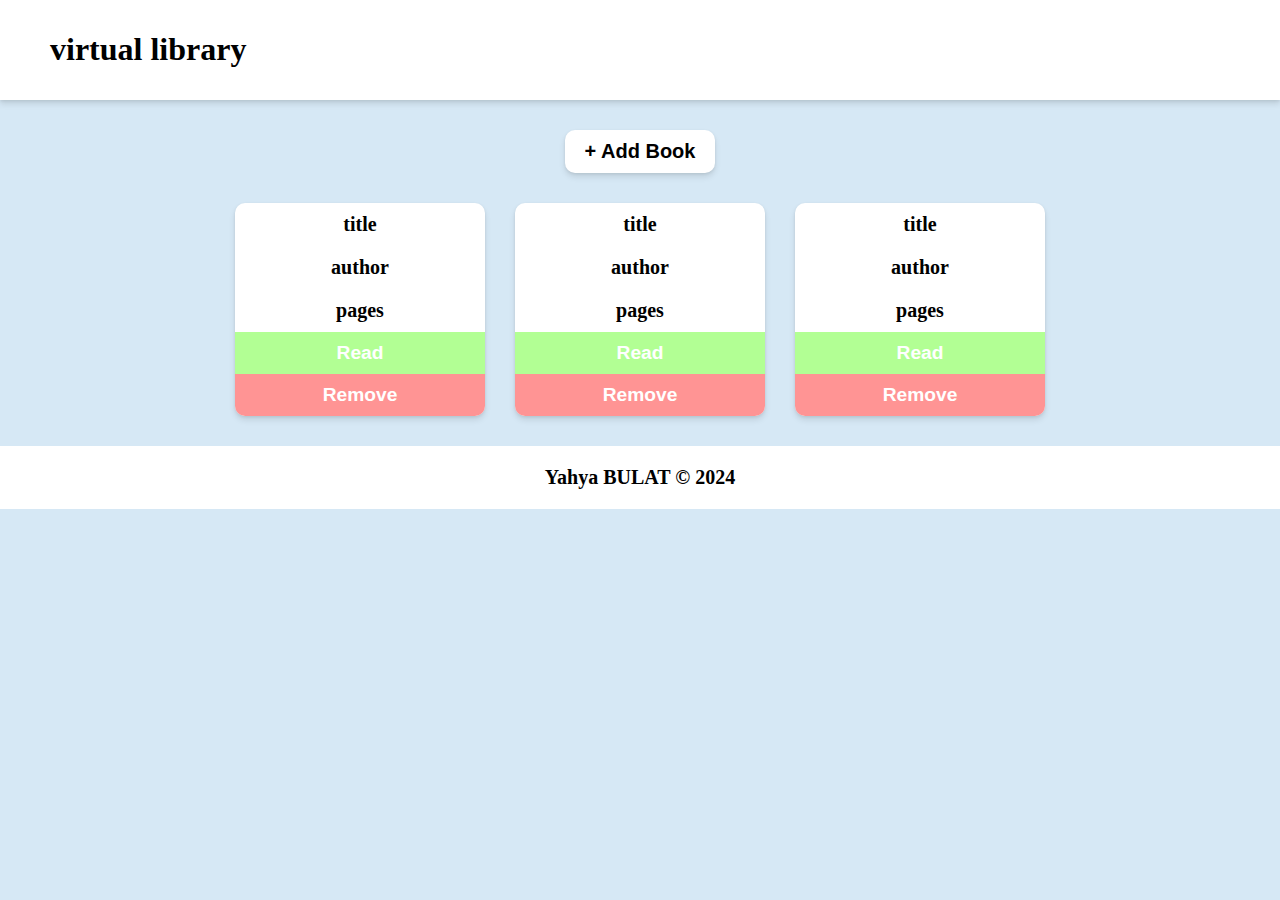
==== library-app/index.html @ d043f0a5 "Created html layout and added some styles" ====
<!DOCTYPE html>
<html lang="en">
<head>
    <meta charset="UTF-8">
    <meta name="viewport" content="width=device-width, initial-scale=1.0">
    <link rel="stylesheet" href="styles.css">
    <script src="script.js" defer></script>
    <title>Library App</title>
</head>
<body>
    <header>
        <h1>virtual library</h1>
    </header>
    <main>
        <button class="add-btn">+ Add Book</button>
        <div class="book-container">
            <div class="card">
                <p>title</p>
                <p>author</p>
                <p>pages</p>
                <button>Read</button>
                <button id="remove-btn">Remove</button>
            </div>
            <div class="card">
                <p>title</p>
                <p>author</p>
                <p>pages</p>
                <button>Read</button>
                <button id="remove-btn">Remove</button>
            </div>
            <div class="card">
                <p>title</p>
                <p>author</p>
                <p>pages</p>
                <button>Read</button>
                <button id="remove-btn">Remove</button>
            </div>

        </div>
    </main>
    <footer>Yahya BULAT &copy 2024</footer>
</body>
</html>
---- library-app/styles.css ----
* {
    box-sizing: border-box;
}

body {
    background-color: hsl(205, 59%, 90%);
    margin: 0;
    padding: 0;
}

header {
    background-color: white;
    margin: 0;
    padding: 10px 50px;
    box-shadow: 0 4px 6px rgba(0, 0, 0, 0.1), 0 1px 3px rgba(0, 0, 0, 0.08);
}

main {
    display: flex;
    flex-direction: column;
    align-items: center;
    margin: 0 auto;
}

.add-btn {
    background-color: white;
    margin: 30px;
    padding: 10px 20px;
    border: none;
    font-size: 1.25rem;
    font-weight: bold;
    border-radius: 10px;
    cursor: pointer;
    box-shadow: 0 4px 6px rgba(0, 0, 0, 0.1), 0 1px 3px rgba(0, 0, 0, 0.08);
}

.add-btn:hover {
    background-color: rgb(241, 241, 241);
}

.book-container {
    display: flex;
    flex-wrap: wrap;
    align-items: center;
    justify-content: center;
    gap: 30px;
    width: 900px;
}

.card {
    display: flex;
    flex-direction: column;
    align-items: center;
    background-color: white;
    width: 250px;
    border-radius: 10px;
    box-shadow: 0 4px 6px rgba(0, 0, 0, 0.1), 0 1px 3px rgba(0, 0, 0, 0.08);
}

.card p {
    font-size: 1.25rem;
    font-weight: bold;
    margin: 10px;
}

.card button {
    width: 100%;
    padding: 10px;
    margin: 0;
    border: none;
    font-size: 1.2em;
    color: white;
    font-weight: bold;
    background-color: hsl(103, 100%, 79%);
}

.card #remove-btn {
    border-radius: 0 0 10px 10px;
    background-color: hsl(0, 100%, 79%);
}

footer {
    background-color: white;
    padding: 20px;
    text-align: center;
    font-weight: bold;
    font-size: 1.25rem;
    width: 100%;
    margin-top: 30px;
}
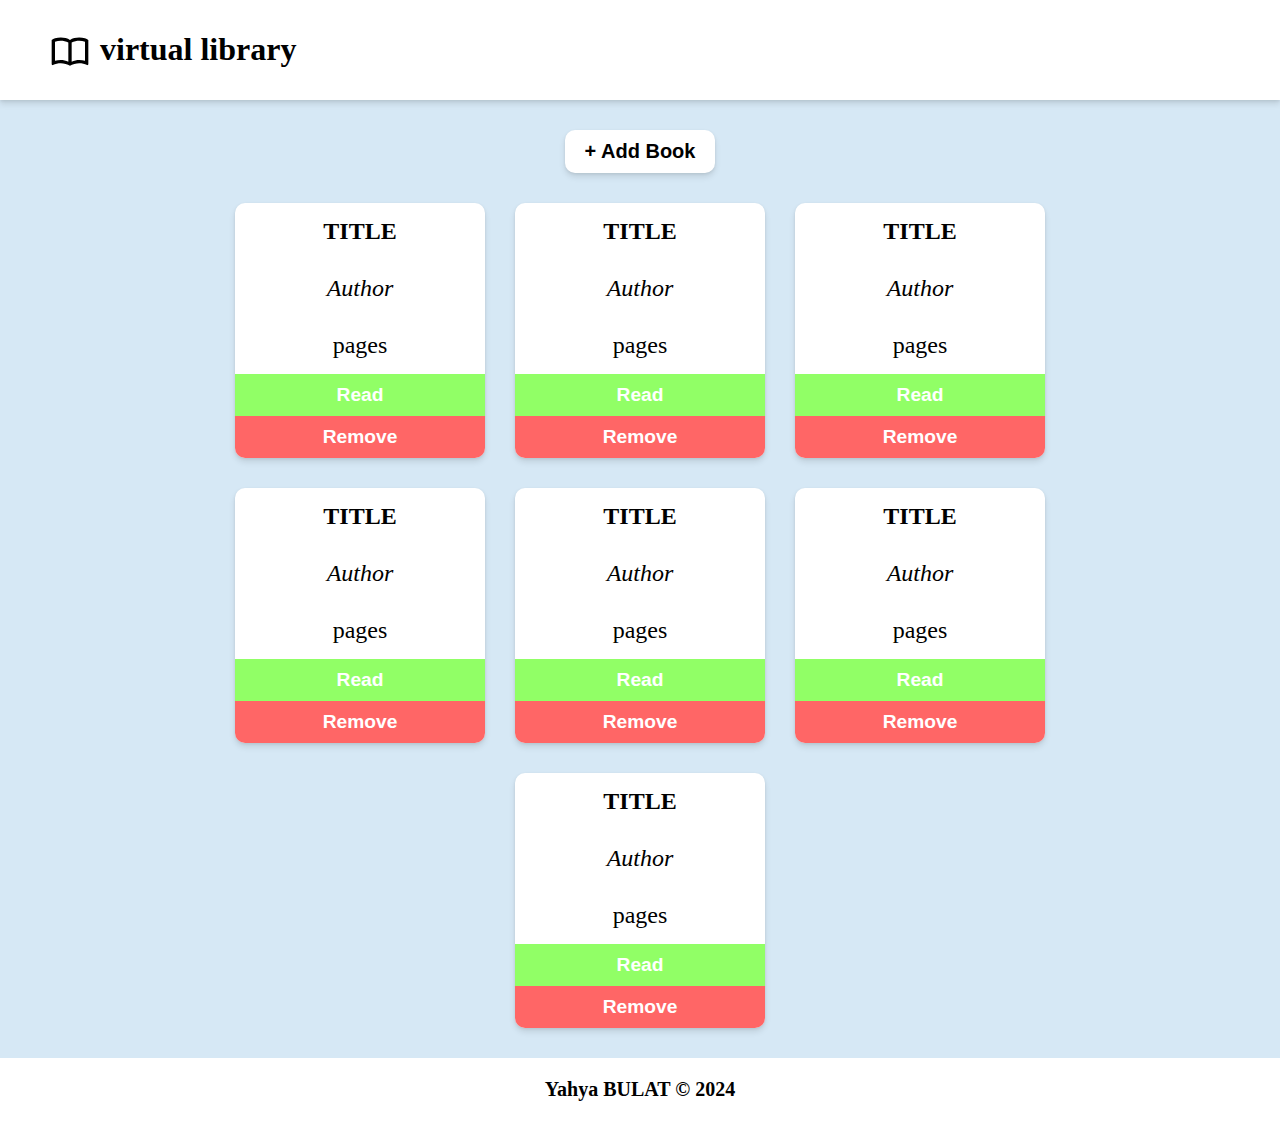
==== commit 141e9dd8: "Finished layout add styles" ====
--- a/library-app/index.html
+++ b/library-app/index.html
@@ -4,38 +4,82 @@
     <meta charset="UTF-8">
     <meta name="viewport" content="width=device-width, initial-scale=1.0">
     <link rel="stylesheet" href="styles.css">
+    <link rel="icon" href="./images/book-open-blank-variant-outline-white.svg">
     <script src="script.js" defer></script>
     <title>Library App</title>
 </head>
 <body>
     <header>
+        <img src="./images/book-open-blank-variant-outline.svg" alt="book icon" style="width: 40px;">
         <h1>virtual library</h1>
     </header>
     <main>
-        <button class="add-btn">+ Add Book</button>
+        <p>No books yet. Add a book from the button below</p>
+        <button id="add-btn">+ Add Book</button>
         <div class="book-container">
             <div class="card">
-                <p>title</p>
-                <p>author</p>
-                <p>pages</p>
-                <button>Read</button>
+                <p id="title">title</p>
+                <p id="author">author</p>
+                <p id="pages">pages</p>
+                <button id="read-btn">Read</button>
                 <button id="remove-btn">Remove</button>
             </div>
             <div class="card">
-                <p>title</p>
-                <p>author</p>
-                <p>pages</p>
-                <button>Read</button>
+                <p id="title">title</p>
+                <p id="author">author</p>
+                <p id="pages">pages</p>
+                <button id="read-btn">Read</button>
                 <button id="remove-btn">Remove</button>
             </div>
             <div class="card">
-                <p>title</p>
-                <p>author</p>
-                <p>pages</p>
-                <button>Read</button>
+                <p id="title">title</p>
+                <p id="author">author</p>
+                <p id="pages">pages</p>
+                <button id="read-btn">Read</button>
                 <button id="remove-btn">Remove</button>
             </div>
-
+            <div class="card">
+                <p id="title">title</p>
+                <p id="author">author</p>
+                <p id="pages">pages</p>
+                <button id="read-btn">Read</button>
+                <button id="remove-btn">Remove</button>
+            </div>
+            <div class="card">
+                <p id="title">title</p>
+                <p id="author">author</p>
+                <p id="pages">pages</p>
+                <button id="read-btn">Read</button>
+                <button id="remove-btn">Remove</button>
+            </div>
+            <div class="card">
+                <p id="title">title</p>
+                <p id="author">author</p>
+                <p id="pages">pages</p>
+                <button id="read-btn">Read</button>
+                <button id="remove-btn">Remove</button>
+            </div>
+            <div class="card">
+                <p id="title">title</p>
+                <p id="author">author</p>
+                <p id="pages">pages</p>
+                <button id="read-btn">Read</button>
+                <button id="remove-btn">Remove</button>
+            </div>
+            <dialog id="modal" id="modal">
+                <form method="dialog" class="form">
+                    <button id="close-btn">x</button>
+                    <p>Add new book</p>
+                    <input type="text" name="title" id="title" placeholder="Title">
+                    <input type="text" name="author" id="author" placeholder="Author">
+                    <input type="number" name="pages" id="pages" placeholder="Pages" min="0" max="3000">
+                    <div class="checkbox-container">
+                        <label for="read">Read</label>
+                        <input type="checkbox" name="read" id="read">
+                    </div>
+                    <button type="submit">Add Book</button>
+                </form>
+            </dialog>
         </div>
     </main>
     <footer>Yahya BULAT &copy 2024</footer>
--- a/library-app/styles.css
+++ b/library-app/styles.css
@@ -2,13 +2,21 @@
     box-sizing: border-box;
 }
 
+html, body {
+    height: 100%;
+    margin: 0;
+    display: flex;
+    flex-direction: column;
+}
+
 body {
+    flex: 1;
     background-color: hsl(205, 59%, 90%);
-    margin: 0;
-    padding: 0;
 }
 
 header {
+    display: flex;
+    gap: 10px;
     background-color: white;
     margin: 0;
     padding: 10px 50px;
@@ -16,15 +24,23 @@
 }
 
 main {
+    flex: 1;
     display: flex;
     flex-direction: column;
     align-items: center;
     margin: 0 auto;
 }
 
-.add-btn {
-    background-color: white;
-    margin: 30px;
+main > p {
+    font-size: 30px;
+    font-weight: bold;
+    margin: 50px;
+    display: none;
+}
+
+#add-btn {
+    background-color: white;
+    margin: 30px 30px 30px 30px;
     padding: 10px 20px;
     border: none;
     font-size: 1.25rem;
@@ -34,7 +50,7 @@
     box-shadow: 0 4px 6px rgba(0, 0, 0, 0.1), 0 1px 3px rgba(0, 0, 0, 0.08);
 }
 
-.add-btn:hover {
+#add-btn:hover {
     background-color: rgb(241, 241, 241);
 }
 
@@ -58,9 +74,18 @@
 }
 
 .card p {
-    font-size: 1.25rem;
-    font-weight: bold;
-    margin: 10px;
+    font-size: 1.5rem;
+    margin: 15px;
+}
+
+.card #title {
+    text-transform: uppercase;
+    font-weight: bold;
+}
+
+.card #author {
+    font-style: italic;
+    text-transform: capitalize;
 }
 
 .card button {
@@ -71,12 +96,32 @@
     font-size: 1.2em;
     color: white;
     font-weight: bold;
-    background-color: hsl(103, 100%, 79%);
+    cursor: pointer;
+}
+
+.card #read-btn {
+    background-color: hsl(103, 100%, 70%);
+}
+
+.card #read-btn:hover {
+    background-color: hsl(103, 100%, 75%);
+}
+
+.card #read-btn:active {
+    background-color: hsl(103, 100%, 80%);
 }
 
 .card #remove-btn {
     border-radius: 0 0 10px 10px;
-    background-color: hsl(0, 100%, 79%);
+    background-color: hsl(0, 100%, 70%);
+}
+
+.card #remove-btn:hover {
+    background-color: hsl(0, 100%, 75%);
+}
+
+.card #remove-btn:active {
+    background-color: hsl(0, 100%, 80%);
 }
 
 footer {
@@ -87,4 +132,81 @@
     font-size: 1.25rem;
     width: 100%;
     margin-top: 30px;
+}
+
+form {
+    display: flex;
+    flex-direction: column;
+    align-items: center;
+    gap: 20px;
+    font-size: 1.5rem;
+    font-weight: bold;
+    padding: 20px;
+    border: none;
+    background-color: rgb(244, 244, 244);
+    border-radius: 10px;
+    box-shadow: 0 4px 6px rgba(0, 0, 0, 0.1), 0 1px 3px rgba(0, 0, 0, 0.08);
+    z-index: 10;
+}
+
+form input {
+    font-size: 1.55rem;
+    border-radius: 10px;
+    line-height: 2.5rem;
+    padding: 5px 10px;
+    border: none;
+    width: 100%;
+    text-decoration: none;
+}
+
+form #close-btn {
+    border: none;
+    background-color: rgb(244, 244, 244);
+    margin: 0;
+    padding: 0;
+    cursor: pointer;
+    position: absolute;
+    right: 0;
+    top: 0;
+    font-weight: bold;
+    font-size: 20px;
+    width: 30px;
+    height: 30px;
+    color: black;
+}
+
+form button {
+    font-size: 1.5rem;
+    color: white;
+    border: none;
+    border-radius: 10px;
+    width: 300px;
+    height: 50px;
+    cursor: pointer;
+    background-color: hsl(103, 100%, 70%);
+}
+
+.checkbox-container {
+    display: flex;
+    align-items: center;
+    gap: 10px;
+}
+
+.checkbox-container label {
+    margin: 0;
+}
+
+.checkbox-container input {
+    margin: 0;
+}
+
+dialog {
+    border: none;
+    padding: 0;
+    border-radius: 10px;
+    box-shadow: 0 4px 6px rgba(0, 0, 0, 0.1), 0 1px 3px rgba(0, 0, 0, 0.08);
+}
+
+dialog::backdrop {
+    background-color: rgba(0, 0, 0, 0.4);
 }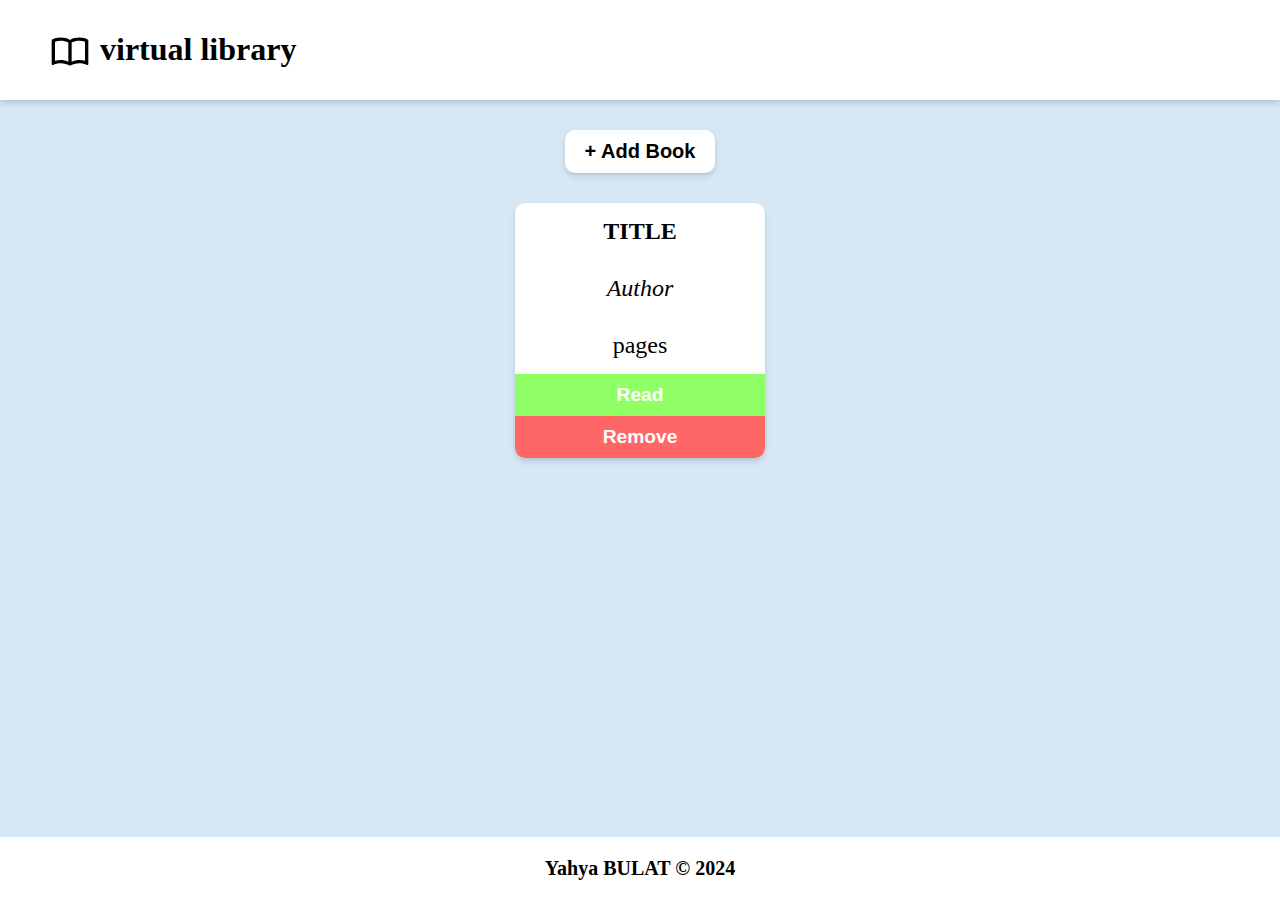
==== commit f9557db0: "Working on sorting the books" ====
--- a/library-app/index.html
+++ b/library-app/index.html
@@ -24,48 +24,6 @@
                 <button id="read-btn">Read</button>
                 <button id="remove-btn">Remove</button>
             </div>
-            <div class="card">
-                <p id="title">title</p>
-                <p id="author">author</p>
-                <p id="pages">pages</p>
-                <button id="read-btn">Read</button>
-                <button id="remove-btn">Remove</button>
-            </div>
-            <div class="card">
-                <p id="title">title</p>
-                <p id="author">author</p>
-                <p id="pages">pages</p>
-                <button id="read-btn">Read</button>
-                <button id="remove-btn">Remove</button>
-            </div>
-            <div class="card">
-                <p id="title">title</p>
-                <p id="author">author</p>
-                <p id="pages">pages</p>
-                <button id="read-btn">Read</button>
-                <button id="remove-btn">Remove</button>
-            </div>
-            <div class="card">
-                <p id="title">title</p>
-                <p id="author">author</p>
-                <p id="pages">pages</p>
-                <button id="read-btn">Read</button>
-                <button id="remove-btn">Remove</button>
-            </div>
-            <div class="card">
-                <p id="title">title</p>
-                <p id="author">author</p>
-                <p id="pages">pages</p>
-                <button id="read-btn">Read</button>
-                <button id="remove-btn">Remove</button>
-            </div>
-            <div class="card">
-                <p id="title">title</p>
-                <p id="author">author</p>
-                <p id="pages">pages</p>
-                <button id="read-btn">Read</button>
-                <button id="remove-btn">Remove</button>
-            </div>
             <dialog id="modal" id="modal">
                 <form method="dialog" class="form">
                     <button id="close-btn">x</button>
@@ -77,7 +35,7 @@
                         <label for="read">Read</label>
                         <input type="checkbox" name="read" id="read">
                     </div>
-                    <button type="submit">Add Book</button>
+                    <button type="submit" id="add-book">Add Book</button>
                 </form>
             </dialog>
         </div>
--- a/library-app/styles.css
+++ b/library-app/styles.css
@@ -186,6 +186,10 @@
     background-color: hsl(103, 100%, 70%);
 }
 
+form button:hover {
+    background-color: hsl(103, 100%, 75%);
+}
+
 .checkbox-container {
     display: flex;
     align-items: center;
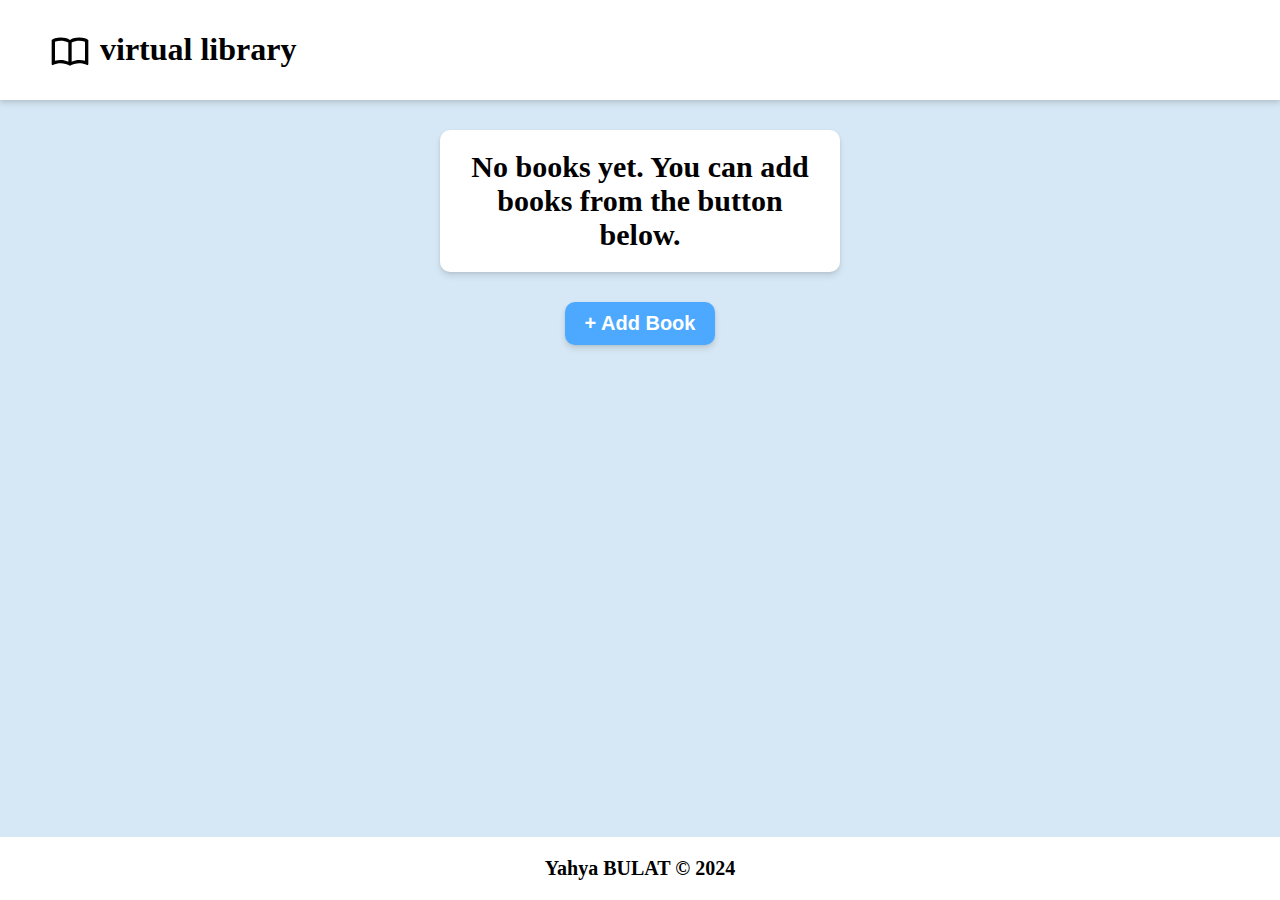
==== commit efbc3c4c: "Add book function works now, working on remove-btn" ====
--- a/library-app/index.html
+++ b/library-app/index.html
@@ -5,7 +5,6 @@
     <meta name="viewport" content="width=device-width, initial-scale=1.0">
     <link rel="stylesheet" href="styles.css">
     <link rel="icon" href="./images/book-open-blank-variant-outline-white.svg">
-    <script src="script.js" defer></script>
     <title>Library App</title>
 </head>
 <body>
@@ -14,32 +13,27 @@
         <h1>virtual library</h1>
     </header>
     <main>
-        <p>No books yet. Add a book from the button below</p>
+        <p id="no-books">No books yet. You can add books from the button below.</p>
         <button id="add-btn">+ Add Book</button>
-        <div class="book-container">
-            <div class="card">
-                <p id="title">title</p>
-                <p id="author">author</p>
-                <p id="pages">pages</p>
-                <button id="read-btn">Read</button>
-                <button id="remove-btn">Remove</button>
-            </div>
-            <dialog id="modal" id="modal">
-                <form method="dialog" class="form">
-                    <button id="close-btn">x</button>
-                    <p>Add new book</p>
-                    <input type="text" name="title" id="title" placeholder="Title">
-                    <input type="text" name="author" id="author" placeholder="Author">
-                    <input type="number" name="pages" id="pages" placeholder="Pages" min="0" max="3000">
-                    <div class="checkbox-container">
-                        <label for="read">Read</label>
-                        <input type="checkbox" name="read" id="read">
-                    </div>
-                    <button type="submit" id="add-book">Add Book</button>
-                </form>
-            </dialog>
+        <div class="book-container" id="book-container">
+
         </div>
+        <dialog id="modal" id="modal">
+            <form method="dialog" class="form" id="form">
+                <button id="close-btn">x</button>
+                <p>Add new book</p>
+                <input type="text" name="title" id="title" placeholder="Title" required>
+                <input type="text" name="author" id="author" placeholder="Author" required>
+                <input type="number" name="pages" id="pages" placeholder="Pages" min="0" max="3000" required>
+                <div class="checkbox-container">
+                    <label for="read">Read</label>
+                    <input type="checkbox" name="read" id="read">
+                </div>
+                <button type="submit" id="add-book">Add Book</button>
+            </form>
+        </dialog>
     </main>
     <footer>Yahya BULAT &copy 2024</footer>
+    <script src="script.js"></script>
 </body>
 </html>--- a/library-app/styles.css
+++ b/library-app/styles.css
@@ -34,12 +34,19 @@
 main > p {
     font-size: 30px;
     font-weight: bold;
-    margin: 50px;
-    display: none;
+    margin: 30px 50px 0 50px;
+    display: block;
+    width: 400px;
+    padding: 20px;
+    text-align: center;
+    background-color: white;
+    border-radius: 10px;
+    box-shadow: 0 4px 6px rgba(0, 0, 0, 0.1), 0 1px 3px rgba(0, 0, 0, 0.08);
 }
 
 #add-btn {
-    background-color: white;
+    background-color: hsl(209, 100%, 65%);
+    color: white;
     margin: 30px 30px 30px 30px;
     padding: 10px 20px;
     border: none;
@@ -51,7 +58,7 @@
 }
 
 #add-btn:hover {
-    background-color: rgb(241, 241, 241);
+    background-color: hsl(209, 100%, 70%);
 }
 
 .book-container {
@@ -60,7 +67,7 @@
     align-items: center;
     justify-content: center;
     gap: 30px;
-    width: 900px;
+    width: 1000px;
 }
 
 .card {
@@ -78,12 +85,12 @@
     margin: 15px;
 }
 
-.card #title {
+.card .title {
     text-transform: uppercase;
     font-weight: bold;
 }
 
-.card #author {
+.card .author {
     font-style: italic;
     text-transform: capitalize;
 }
@@ -99,28 +106,32 @@
     cursor: pointer;
 }
 
-.card #read-btn {
+.card .read-btn {
     background-color: hsl(103, 100%, 70%);
 }
 
-.card #read-btn:hover {
+.card .read-btn:hover {
     background-color: hsl(103, 100%, 75%);
 }
 
-.card #read-btn:active {
+.card .read-btn:active {
     background-color: hsl(103, 100%, 80%);
 }
 
-.card #remove-btn {
+.not-read-btn {
+    background-color: rgb(199, 199, 199);
+}
+
+.card .remove-btn {
     border-radius: 0 0 10px 10px;
     background-color: hsl(0, 100%, 70%);
 }
 
-.card #remove-btn:hover {
+.card .remove-btn:hover {
     background-color: hsl(0, 100%, 75%);
 }
 
-.card #remove-btn:active {
+.card .remove-btn:active {
     background-color: hsl(0, 100%, 80%);
 }
 
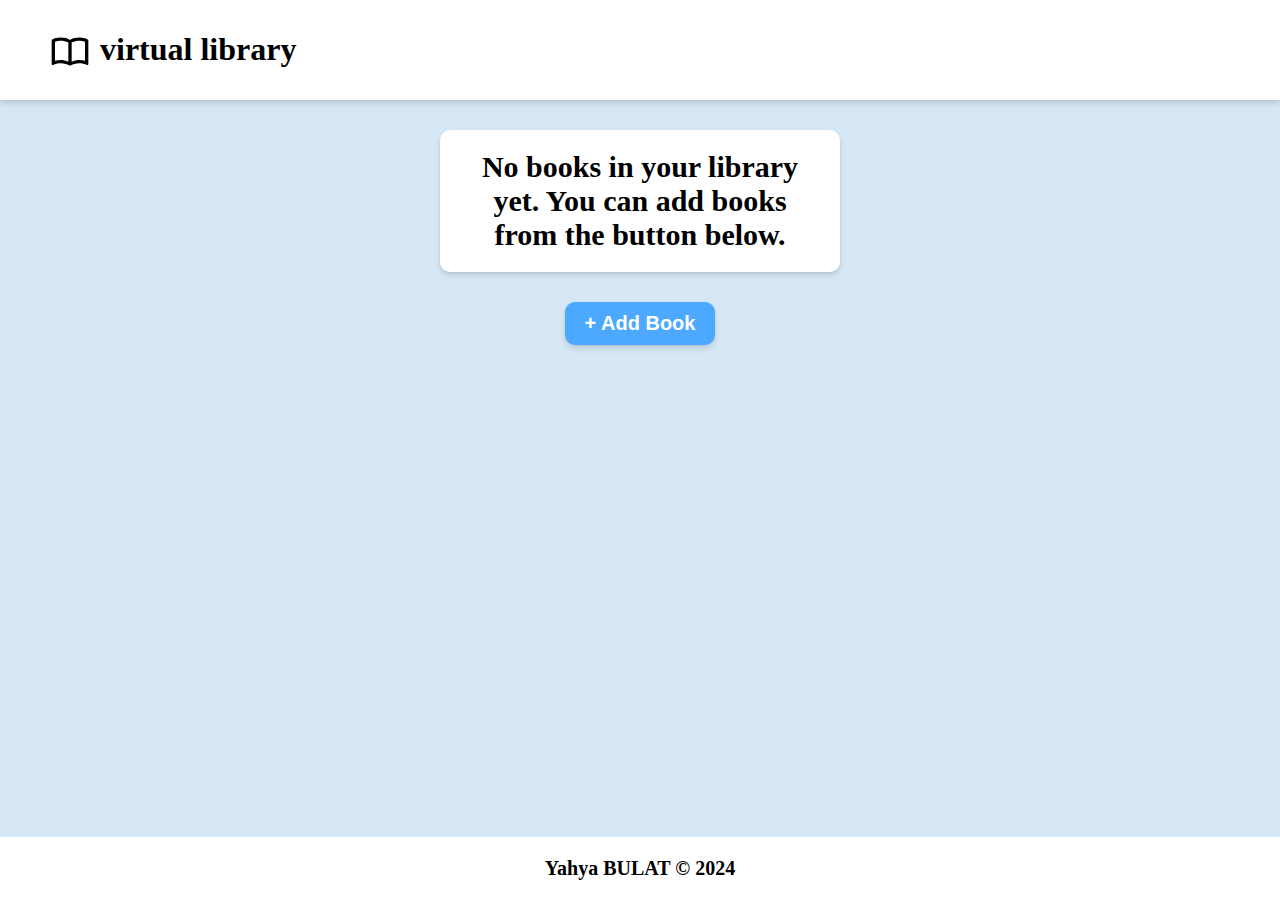
==== commit 71dcd30f: "Library App project done" ====
--- a/library-app/index.html
+++ b/library-app/index.html
@@ -13,7 +13,7 @@
         <h1>virtual library</h1>
     </header>
     <main>
-        <p id="no-books">No books yet. You can add books from the button below.</p>
+        <p id="no-books">No books in your library yet. You can add books from the button below.</p>
         <button id="add-btn">+ Add Book</button>
         <div class="book-container" id="book-container">
 
@@ -22,9 +22,10 @@
             <form method="dialog" class="form" id="form">
                 <button id="close-btn">x</button>
                 <p>Add new book</p>
-                <input type="text" name="title" id="title" placeholder="Title" required>
+                <p class="error-msg" id="error-msg">Your already have this book on your library.</p>
+                <input type="text" name="title" id="title" placeholder="Title" maxlength="19" required>
                 <input type="text" name="author" id="author" placeholder="Author" required>
-                <input type="number" name="pages" id="pages" placeholder="Pages" min="0" max="3000" required>
+                <input type="number" name="pages" id="pages" placeholder="Pages" min="0" max="5000" required>
                 <div class="checkbox-container">
                     <label for="read">Read</label>
                     <input type="checkbox" name="read" id="read">
--- a/library-app/styles.css
+++ b/library-app/styles.css
@@ -82,17 +82,40 @@
 
 .card p {
     font-size: 1.5rem;
-    margin: 15px;
 }
 
 .card .title {
     text-transform: uppercase;
     font-weight: bold;
+    margin: 30px 10px 10px 10px;
+}
+
+.card .title::before {
+    content: "'";
+}
+
+.card .title:after {
+    content: "'";
 }
 
 .card .author {
     font-style: italic;
     text-transform: capitalize;
+    margin: 0 10px 10px 10px;
+}
+
+.card .author:before {
+    content: "by ";
+    font-style: normal;
+    text-transform: lowercase;
+}
+
+.card .pages {
+    margin: 0 10px 30px 10px;
+}
+
+.card .pages::after {
+    content: " pages";
 }
 
 .card button {
@@ -186,6 +209,15 @@
     color: black;
 }
 
+form .error-msg {
+    display: none;
+    font-size: 1rem;
+    background-color: rgb(252, 124, 124);
+    margin: 0;
+    padding: 5px;
+    border: 2px solid red;
+}
+
 form button {
     font-size: 1.5rem;
     color: white;
